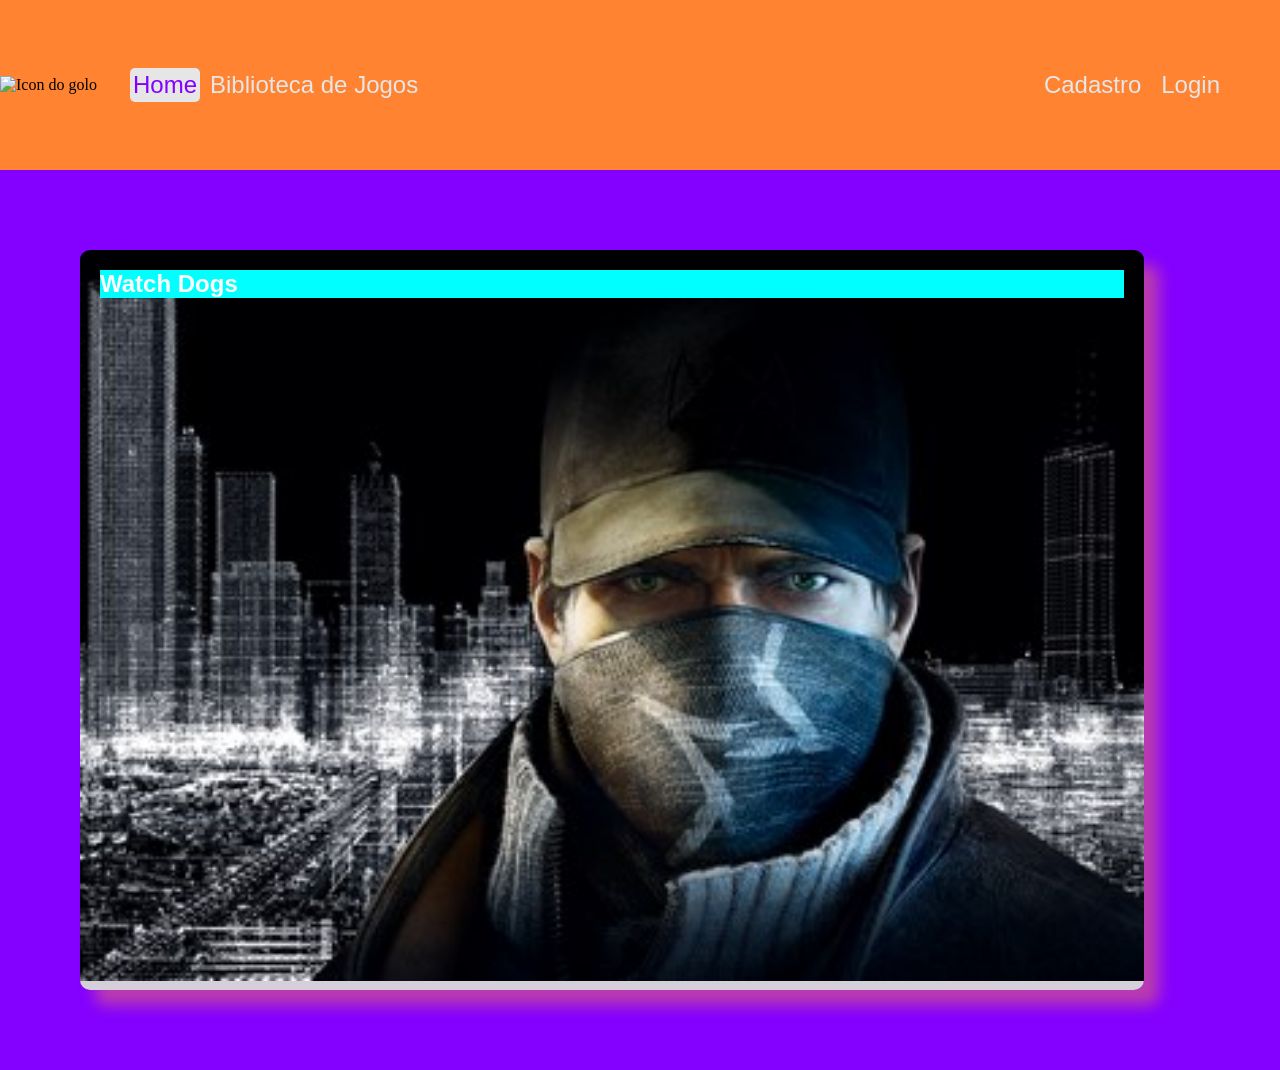
==== HTML & CSS/Class 9/index.html @ 46f183c5 "Aula 9" ====
<!DOCTYPE html>
<html lang="pt-br">
<head>
    <meta charset="UTF-8">
    <meta name="viewport" content="width=device-width, initial-scale=1.0">
    <title>GameShop</title>
    <link rel="stylesheet" href="styles/all.css">
</head>
<body>
    <header>
        <div id="logo">
            <img id="logoImg" src="img/logo.svg" alt="Icon do golo">
            <nav>
            <a class="paginaAtual" href="index.html">Home</a>
            <a href="pages/biblioteca.html">Biblioteca de Jogos</a>
            </nav>
        </div>
        <nav class="direito">
            <a href="#">Cadastro</a>
            <a href="pages/login.html">Login</a>
        </nav>
    </header>
    <main>
        <section class="banner">
            <div id="titulo">
                <h1>Watch Dogs</h1>
            </div>
        </section>
        
    </main>
</body>
</html>
---- HTML & CSS/Class 9/styles/all.css ----
*{
    padding: 0%;
    margin: 0%;
}

:root{
    --corPrimaria: rgb(132, 0, 255);
    --branco: rgb(230, 230, 230);
    --preto: rgb(35, 35, 35);
    --orange: rgb(255, 131, 48);
}

body{
    background-color: var(--corPrimaria) ;
}
header{
    width: 100%;
    height: 90px;
    padding: 40px 0px;
    background-color: var(--orange);
    display: flex;
    justify-content: space-between;
    align-items: center;
}

#logoImg{
    width: 120px;
    display: flex;
    margin-right: 0px;
}

header a{
    text-decoration: none;
    color: var(--branco);
    font-family: 'Trebuchet MS', 'Lucida Sans Unicode', 'Lucida Grande', 'Lucida Sans', Arial, sans-serif;
    font-size: x-large;
}

nav, #logo{
    display: flex;
    align-items: center;
    gap: 10px;
}

main {
    width: 80%;
    height: 700px;
    border-radius: 10px;
    margin: 80px;
    padding: 20px;
    background-color: rgba(215, 215, 215, 0.964);
    box-shadow: 15px 15px 15px rgba(255, 134, 73, 0.447);
    background-image: url(../img/watch\ Dogs.jpg);
    background-repeat: no-repeat;
    background-size: 1300px;
}

.direito{
    margin-right: 60px;
    gap: 20px;
}

.paginaAtual{
    background-color: var(--branco);
    padding: 3px;
    color: var(--corPrimaria);
    border-radius: 5px;
}

#biblioteca{
    display: flex;
    flex-direction: row;
    font-family:Arial, Helvetica, sans-serif;
}
#listaCategorias{
    width: 30%;
}

#listaGames tr,#listaGames table{
    width: 100%;
    border-radius: 5px;
    margin: 5px;
    background-color: orange;
    font-family:Verdana, Geneva, Tahoma, sans-serif;
}

#listaGames img{
    width: 100px;
}

#listaGames{
    width: 70%;
}

.banner{
    color: white;
    font-family: 'Trebuchet MS', 'Lucida Sans Unicode', 'Lucida Grande', 'Lucida Sans', Arial, sans-serif;
    background-color: aqua;
    display: flex;
    align-items: end;
    background-position: end;
}

#wd{
    display: flex;
    flex-direction: column;
    justify-content: end;
}
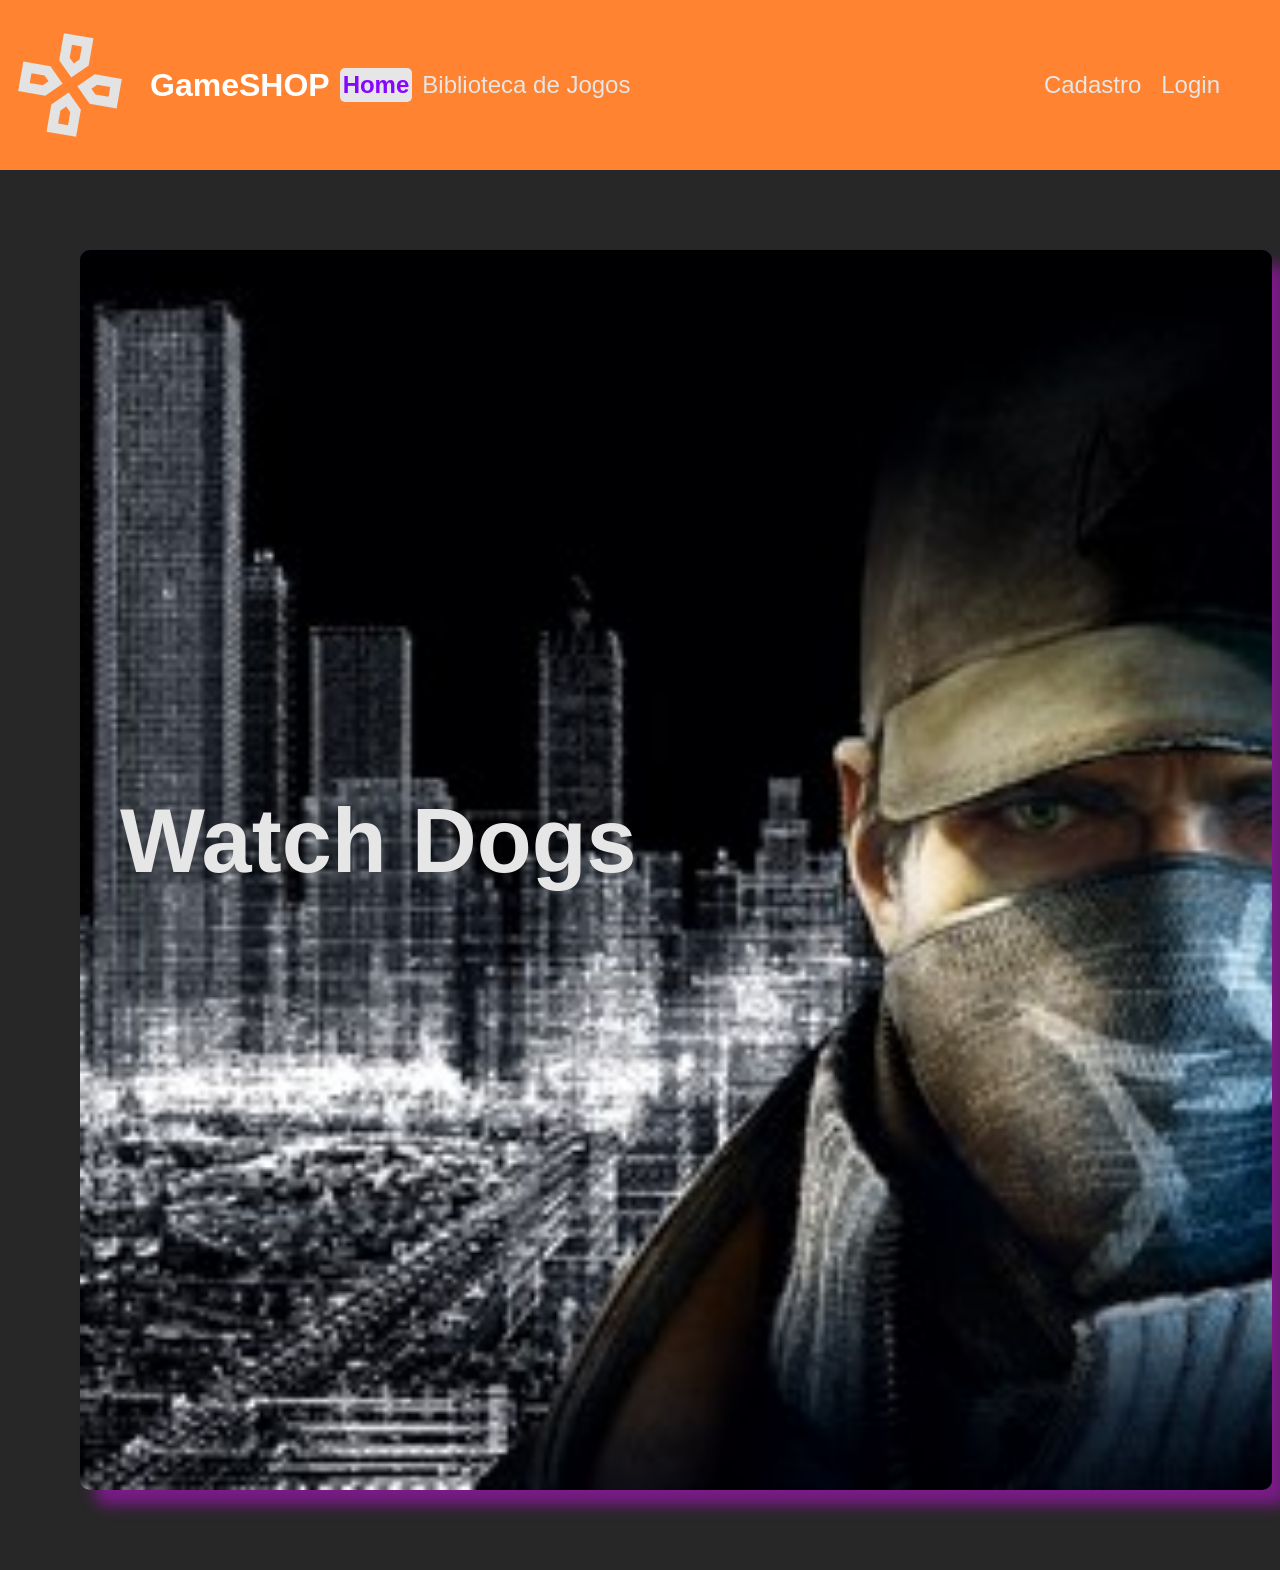
==== commit 15c43e28: "22/10/25" ====
--- a/HTML & CSS/Class 9/index.html
+++ b/HTML & CSS/Class 9/index.html
@@ -10,6 +10,7 @@
     <header>
         <div id="logo">
             <img id="logoImg" src="img/logo.svg" alt="Icon do golo">
+            <h1>GameSHOP</h1>
             <nav>
             <a class="paginaAtual" href="index.html">Home</a>
             <a href="pages/biblioteca.html">Biblioteca de Jogos</a>
@@ -21,7 +22,7 @@
         </nav>
     </header>
     <main>
-        <section class="banner">
+        <section class="home">
             <div id="titulo">
                 <h1>Watch Dogs</h1>
             </div>
--- a/HTML & CSS/Class 9/styles/all.css
+++ b/HTML & CSS/Class 9/styles/all.css
@@ -1,13 +1,15 @@
 *{
     padding: 0%;
     margin: 0%;
+    font-family:Arial, Helvetica, sans-serif;
 }
 
 :root{
-    --corPrimaria: rgb(132, 0, 255);
+    --corPrimaria: rgb(39, 39, 39);
     --branco: rgb(230, 230, 230);
     --preto: rgb(35, 35, 35);
     --orange: rgb(255, 131, 48);
+    --font: 'Trebuchet MS', 'Lucida Sans Unicode', 'Lucida Grande', 'Lucida Sans', Arial, sans-serif;
 }
 
 body{
@@ -26,13 +28,18 @@
 #logoImg{
     width: 120px;
     display: flex;
-    margin-right: 0px;
+    margin: 10px;
 }
+
+#logo h1{
+    color: white;
+}
+
+
 
 header a{
     text-decoration: none;
     color: var(--branco);
-    font-family: 'Trebuchet MS', 'Lucida Sans Unicode', 'Lucida Grande', 'Lucida Sans', Arial, sans-serif;
     font-size: x-large;
 }
 
@@ -42,17 +49,31 @@
     gap: 10px;
 }
 
-main {
-    width: 80%;
-    height: 700px;
+.home {
+    width: 90%;
+    height: 1200px;
     border-radius: 10px;
     margin: 80px;
     padding: 20px;
     background-color: rgba(215, 215, 215, 0.964);
-    box-shadow: 15px 15px 15px rgba(255, 134, 73, 0.447);
+    box-shadow: 15px 15px 15px rgba(227, 11, 255, 0.447);
     background-image: url(../img/watch\ Dogs.jpg);
     background-repeat: no-repeat;
-    background-size: 1300px;
+    background-size: cover;
+
+}
+
+#logoImg {
+    transform: rotate(100deg);
+}
+
+#titulo{
+    padding: 20px;
+    font-size: 60px;
+    font-family: var(--font);
+    color: var(--branco);
+    display: flex;
+    margin: 500px 0px;
 }
 
 .direito{
@@ -63,14 +84,14 @@
 .paginaAtual{
     background-color: var(--branco);
     padding: 3px;
-    color: var(--corPrimaria);
+    color: rgb(134, 6, 255);
     border-radius: 5px;
+    font-weight: bold;
 }
 
 #biblioteca{
     display: flex;
     flex-direction: row;
-    font-family:Arial, Helvetica, sans-serif;
 }
 #listaCategorias{
     width: 30%;
@@ -92,18 +113,6 @@
     width: 70%;
 }
 
-.banner{
-    color: white;
-    font-family: 'Trebuchet MS', 'Lucida Sans Unicode', 'Lucida Grande', 'Lucida Sans', Arial, sans-serif;
-    background-color: aqua;
-    display: flex;
-    align-items: end;
-    background-position: end;
-}
 
-#wd{
-    display: flex;
-    flex-direction: column;
-    justify-content: end;
-}
 
+
